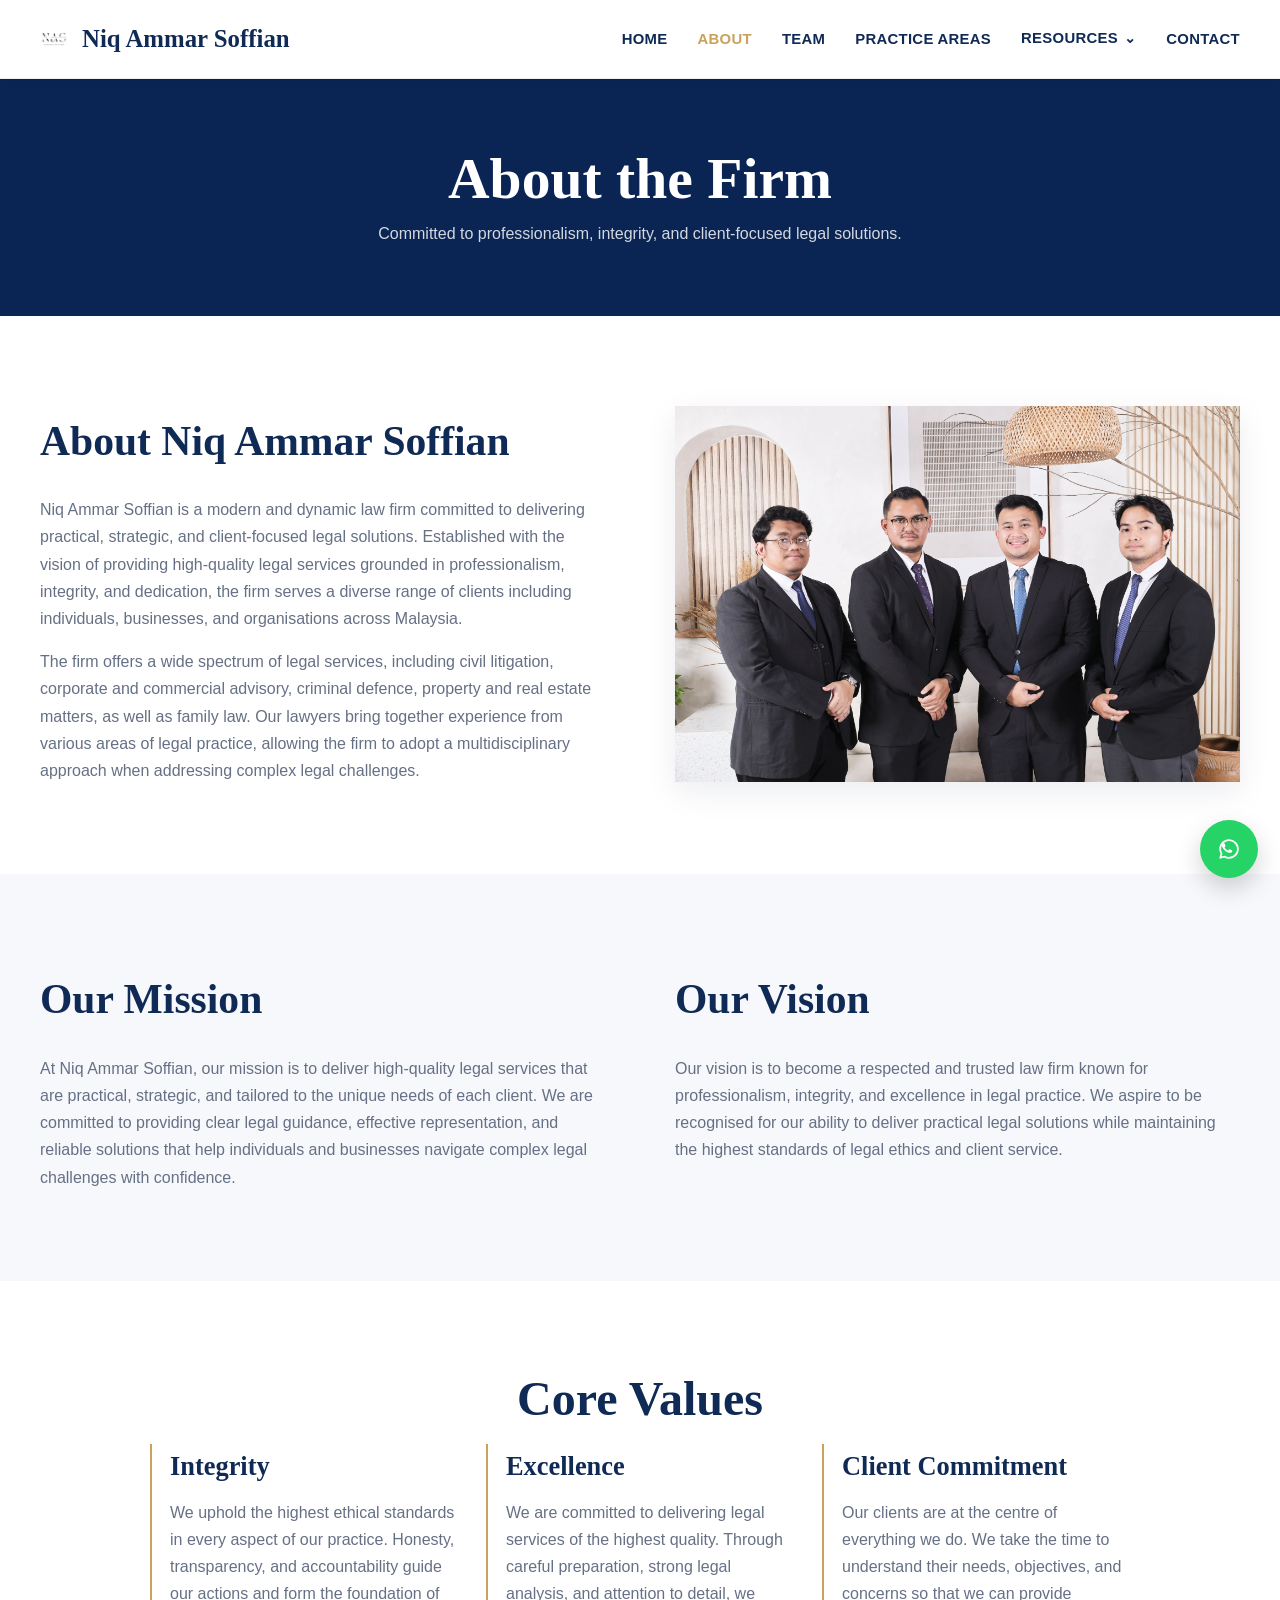
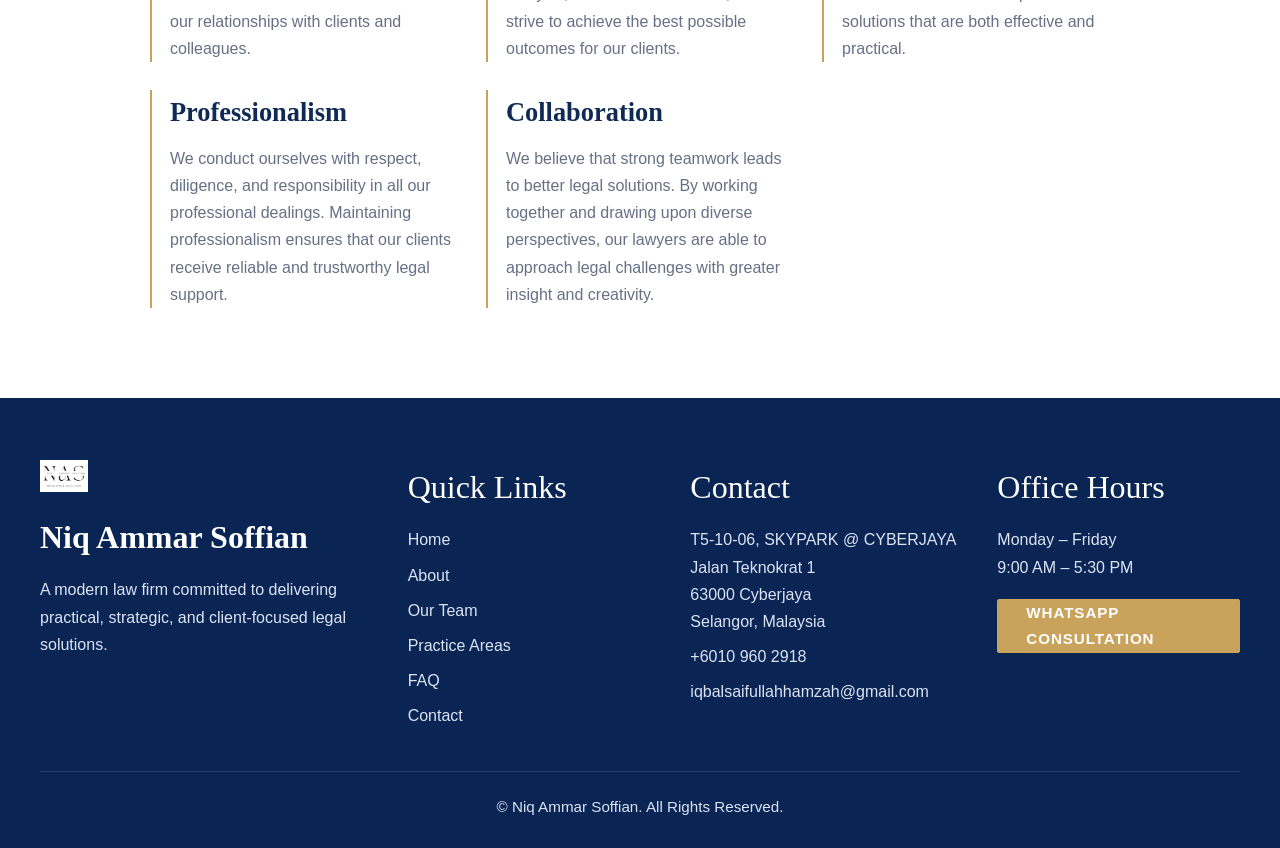
==== about.html @ d410e448 "Add files via upload" ====
<!DOCTYPE html>
<html lang="en">
<head>
  <meta charset="UTF-8" />
  <meta name="viewport" content="width=device-width, initial-scale=1.0" />
  <title>About | Niq Ammar Soffian</title>
  <meta name="description" content="Learn more about Niq Ammar Soffian, our mission, vision, and core values." />
  <meta name="keywords" content="about Niq Ammar Soffian, law firm mission, law firm vision, law firm values" />
  <link rel="stylesheet" href="css/style.css" />
</head>
<body>
  <div id="header-placeholder"></div>
<main>
    <section class="page-banner">
      <div class="container">
        <h1>About the Firm</h1>
        <p>Committed to professionalism, integrity, and client-focused legal solutions.</p>
      </div>
    </section>

    <section class="section fade-in">
      <div class="container">
        <div class="two-col">
          <div>
            <h2>About Niq Ammar Soffian</h2>
            <p>
              Niq Ammar Soffian is a modern and dynamic law firm committed to delivering practical, strategic,
              and client-focused legal solutions. Established with the vision of providing high-quality legal
              services grounded in professionalism, integrity, and dedication, the firm serves a diverse range
              of clients including individuals, businesses, and organisations across Malaysia.
            </p>
            <p>
              The firm offers a wide spectrum of legal services, including civil litigation, corporate and
              commercial advisory, criminal defence, property and real estate matters, as well as family law.
              Our lawyers bring together experience from various areas of legal practice, allowing the firm to
              adopt a multidisciplinary approach when addressing complex legal challenges.
            </p>
          </div>
          <div class="intro-image">
            <img src="images/Group_Photo.jpg" alt="Niq Ammar Soffian team group photo" />
          </div>
        </div>
      </div>
    </section>

    <section class="section section-light fade-in">
      <div class="container">
        <div class="two-col">
          <div>
            <h2>Our Mission</h2>
            <p>
              At Niq Ammar Soffian, our mission is to deliver high-quality legal services that are practical,
              strategic, and tailored to the unique needs of each client. We are committed to providing clear
              legal guidance, effective representation, and reliable solutions that help individuals and
              businesses navigate complex legal challenges with confidence.
            </p>
          </div>
          <div>
            <h2>Our Vision</h2>
            <p>
              Our vision is to become a respected and trusted law firm known for professionalism, integrity,
              and excellence in legal practice. We aspire to be recognised for our ability to deliver practical
              legal solutions while maintaining the highest standards of legal ethics and client service.
            </p>
          </div>
        </div>
      </div>
    </section>

    <section class="section fade-in">
      <div class="container">
        <h2 class="section-title">Core Values</h2>
        <div class="values-grid">
          <div class="value-box">
            <h3>Integrity</h3>
            <p>
              We uphold the highest ethical standards in every aspect of our practice. Honesty, transparency,
              and accountability guide our actions and form the foundation of our relationships with clients and colleagues.
            </p>
          </div>
          <div class="value-box">
            <h3>Excellence</h3>
            <p>
              We are committed to delivering legal services of the highest quality. Through careful preparation,
              strong legal analysis, and attention to detail, we strive to achieve the best possible outcomes for our clients.
            </p>
          </div>
          <div class="value-box">
            <h3>Client Commitment</h3>
            <p>
              Our clients are at the centre of everything we do. We take the time to understand their needs,
              objectives, and concerns so that we can provide solutions that are both effective and practical.
            </p>
          </div>
          <div class="value-box">
            <h3>Professionalism</h3>
            <p>
              We conduct ourselves with respect, diligence, and responsibility in all our professional dealings.
              Maintaining professionalism ensures that our clients receive reliable and trustworthy legal support.
            </p>
          </div>
          <div class="value-box">
            <h3>Collaboration</h3>
            <p>
              We believe that strong teamwork leads to better legal solutions. By working together and drawing
              upon diverse perspectives, our lawyers are able to approach legal challenges with greater insight and creativity.
            </p>
          </div>
        </div>
      </div>
    </section>
  </main>
  <div id="footer-placeholder"></div>
<a class="whatsapp-float" href="https://wa.me/60109602918" target="_blank" rel="noopener" title="Chat with us on WhatsApp" aria-label="Chat with us on WhatsApp">
    <svg viewBox="0 0 32 32" aria-hidden="true">
      <path d="M19.11 17.21c-.29-.15-1.7-.84-1.96-.94-.26-.1-.45-.15-.64.15-.19.29-.74.94-.91 1.13-.17.19-.34.22-.63.07-.29-.15-1.21-.44-2.31-1.4-.86-.77-1.44-1.71-1.61-2-.17-.29-.02-.45.13-.6.13-.13.29-.34.44-.51.15-.17.19-.29.29-.48.1-.19.05-.36-.02-.51-.07-.15-.64-1.54-.88-2.11-.23-.56-.47-.48-.64-.49h-.55c-.19 0-.51.07-.77.36-.26.29-1 1-.99 2.44.01 1.44 1.03 2.83 1.18 3.03.15.19 2.02 3.09 4.89 4.33.68.29 1.22.46 1.64.58.69.22 1.31.19 1.8.12.55-.08 1.7-.69 1.94-1.35.24-.66.24-1.22.17-1.35-.07-.14-.26-.21-.55-.36zM16.02 4.8c-6.16 0-11.15 4.99-11.15 11.15 0 1.96.51 3.87 1.48 5.55L4.8 27.2l5.86-1.53a11.13 11.13 0 0 0 5.36 1.37h.01c6.15 0 11.15-5 11.15-11.15 0-2.98-1.16-5.78-3.27-7.88A11.05 11.05 0 0 0 16.02 4.8zm0 20.36h-.01a9.15 9.15 0 0 1-4.66-1.27l-.33-.2-3.48.91.93-3.39-.21-.35a9.17 9.17 0 1 1 7.76 4.3z"/>
    </svg>
  </a>

  <script src="js/script.js"></script>
</body>
</html>
---- css/style.css ----
:root{
  --navy:#0A2554;
  --navy-dark:#081c43;
  --gold:#c9a35b;
  --gold-dark:#b48f49;
  --text:#667085;
  --heading:#102a56;
  --bg:#f7f8fb;
  --white:#ffffff;
  --border:#e7e9ee;
  --shadow:0 10px 30px rgba(15, 30, 65, 0.08);
  --container:1200px;
  --radius:4px;
}

*{
  box-sizing:border-box;
  margin:0;
  padding:0;
}

html{
  scroll-behavior:smooth;
}

body{
  font-family: "Segoe UI", Arial, sans-serif;
  color:var(--text);
  background:#fff;
  line-height:1.7;
}

img{
  max-width:100%;
  display:block;
}

a{
  text-decoration:none;
  color:inherit;
}

ul{
  list-style:none;
}

.container{
  width:min(100% - 40px, var(--container));
  margin:0 auto;
}

.section{
  padding:90px 0;
}

.section-light{
  background:var(--bg);
}

.section-title{
  font-family: Georgia, "Times New Roman", serif;
  font-size:clamp(2rem, 4vw, 3rem);
  line-height:1.15;
  color:var(--heading);
  text-align:center;
  margin-bottom:18px;
}

.section-subtitle{
  max-width:760px;
  margin:0 auto 48px;
  text-align:center;
  font-size:1.05rem;
}

.page-banner{
  background:var(--navy);
  color:#fff;
  padding:68px 0;
  text-align:center;
}

.page-banner h1{
  font-family: Georgia, "Times New Roman", serif;
  font-size:clamp(2.2rem, 5vw, 3.6rem);
  line-height:1.1;
  margin-bottom:10px;
}

.page-banner p{
  color:rgba(255,255,255,.82);
}

/* Header */
.site-header{
  position:sticky;
  top:0;
  z-index:1000;
  background:#fff;
  border-bottom:1px solid rgba(16,42,86,.08);
  box-shadow:0 2px 10px rgba(16,42,86,.05);
}

.header-inner{
  min-height:78px;
  display:flex;
  align-items:center;
  justify-content:space-between;
  gap:24px;
}

.brand{
  display:flex;
  align-items:center;
  gap:14px;
  min-width:0;
}

.brand img{
  width:28px;
  height:28px;
  object-fit:contain;
}

.brand-text{
  font-family: Georgia, "Times New Roman", serif;
  font-weight:700;
  color:var(--heading);
  font-size:1.55rem;
  line-height:1;
  white-space:nowrap;
}

.nav-toggle{
  display:none;
  background:none;
  border:none;
  width:42px;
  height:42px;
  cursor:pointer;
}

.nav-toggle span,
.nav-toggle::before,
.nav-toggle::after{
  content:"";
  display:block;
  height:2px;
  background:var(--heading);
  margin:7px 0;
  transition:.25s ease;
}

.main-nav > ul{
  display:flex;
  align-items:center;
  gap:30px;
}

.main-nav a{
  font-size:.93rem;
  font-weight:700;
  letter-spacing:.02em;
  color:var(--heading);
  text-transform:uppercase;
  transition:color .25s ease;
}

.main-nav a:hover,
.main-nav a.active{
  color:var(--gold);
}

.has-dropdown{
  position:relative;
}

.has-dropdown > a{
  display:flex;
  align-items:center;
  gap:6px;
}

.has-dropdown > a::after{
  content:"⌄";
  font-size:.9rem;
  line-height:1;
  transform:translateY(-1px);
}

.dropdown{
  position:absolute;
  top:calc(100% + 16px);
  left:0;
  min-width:120px;
  background:#fff;
  border:1px solid var(--border);
  border-radius:6px;
  box-shadow:var(--shadow);
  opacity:0;
  visibility:hidden;
  transform:translateY(6px);
  transition:.2s ease;
}

.dropdown a{
  display:block;
  padding:14px 16px;
  font-size:.92rem;
  text-transform:none;
}

.has-dropdown:hover .dropdown,
.has-dropdown:focus-within .dropdown{
  opacity:1;
  visibility:visible;
  transform:translateY(0);
}

/* Hero */
.hero{
  position:relative;
  min-height:760px;
  display:flex;
  align-items:center;
  justify-content:center;
  text-align:center;
  overflow:hidden;
  color:#fff;
}

.hero::before{
  content:"";
  position:absolute;
  inset:0;
  background:
    linear-gradient(rgba(11,34,78,.68), rgba(11,34,78,.68)),
    url("../images/Background.jpg") center/cover no-repeat;
}

.hero .container{
  position:relative;
  z-index:1;
}

.hero h1{
  font-family: Georgia, "Times New Roman", serif;
  font-size:clamp(2.7rem, 5.4vw, 5.2rem);
  line-height:1.05;
  max-width:850px;
  margin:0 auto 22px;
}

.hero p{
  max-width:760px;
  margin:0 auto 30px;
  color:rgba(255,255,255,.92);
  font-size:1.2rem;
}

.hero-actions{
  display:flex;
  justify-content:center;
  gap:16px;
  flex-wrap:wrap;
}

.btn{
  display:inline-flex;
  align-items:center;
  justify-content:center;
  gap:10px;
  min-height:54px;
  padding:0 28px;
  border:1px solid var(--gold);
  background:var(--gold);
  color:#fff;
  font-weight:700;
  font-size:.95rem;
  text-transform:uppercase;
  letter-spacing:.06em;
  transition:.25s ease;
  border-radius:2px;
}

.btn:hover{
  background:var(--gold-dark);
  border-color:var(--gold-dark);
  transform:translateY(-2px);
}

.btn-outline{
  background:transparent;
  border-color:rgba(255,255,255,.85);
  color:#fff;
}

.btn-outline:hover{
  background:#fff;
  border-color:#fff;
  color:var(--heading);
}

.btn-dark{
  background:var(--navy);
  border-color:var(--navy);
}

.btn-dark:hover{
  background:var(--navy-dark);
  border-color:var(--navy-dark);
}

/* Intro */
.intro-grid{
  display:grid;
  grid-template-columns:1.05fr .95fr;
  gap:60px;
  align-items:center;
}

.intro-text{
  max-width:760px;
  margin-inline:auto;
  text-align:center;
}

.intro-text h2{
  font-family: Georgia, "Times New Roman", serif;
  color:var(--heading);
  font-size:clamp(2rem,4vw,3rem);
  margin-bottom:22px;
}

.intro-text p + p{
  margin-top:18px;
}

.intro-image img{
  border-radius:0;
  box-shadow:var(--shadow);
  width:100%;
  object-fit:cover;
}

/* Cards */
.cards{
  display:grid;
  gap:24px;
}

.cards-5{
  grid-template-columns:repeat(3, 1fr);
}

.cards-5 .card:nth-child(4),
.cards-5 .card:nth-child(5){
  grid-column:span 1;
}

.practice-preview-wrap{
  max-width:860px;
  margin:0 auto;
}

.card{
  background:#fff;
  border:1px solid transparent;
  padding:28px 28px 24px;
  transition:.25s ease;
}

.card:hover{
  transform:translateY(-4px);
  box-shadow:var(--shadow);
}

.card h3{
  font-family: Georgia, "Times New Roman", serif;
  color:var(--heading);
  font-size:1.85rem;
  line-height:1.2;
  margin-bottom:14px;
}

.card p{
  font-size:1rem;
}

.card.highlight{
  border-color:var(--gold);
}

.practice-card h3{
  font-size:1.55rem;
}

.practice-card{
  min-height:172px;
}

.practice-card-link{
  display:block;
}

.practice-card-link:hover .practice-card h3{
  color:var(--gold);
}

/* Why Choose Us */
.features{
  display:grid;
  grid-template-columns:repeat(4,1fr);
  gap:34px;
}

.feature h3{
  font-family: Georgia, "Times New Roman", serif;
  color:var(--heading);
  font-size:1.75rem;
  margin-bottom:12px;
  line-height:1.2;
}

/* Testimonials */
.testimonial-section{
  background:var(--navy);
  color:#fff;
}

.testimonial-section .section-title{
  color:#fff;
}

.testimonial-slider{
  max-width:940px;
  margin:0 auto;
  text-align:center;
}

.testimonial-slide{
  display:none;
}

.testimonial-slide.active{
  display:block;
}

.testimonial-quote{
  font-style:italic;
  font-size:1.55rem;
  line-height:1.6;
  color:rgba(255,255,255,.95);
  margin-bottom:22px;
}

.testimonial-name{
  color:var(--gold);
  font-weight:800;
  text-transform:uppercase;
  letter-spacing:.08em;
  margin-bottom:30px;
}

.testimonial-dots{
  display:flex;
  justify-content:center;
  gap:12px;
}

.dot{
  width:10px;
  height:10px;
  border-radius:50%;
  border:none;
  background:rgba(255,255,255,.35);
  cursor:pointer;
}

.dot.active{
  background:var(--gold);
}

/* Team preview */
.team-preview-grid{
  display:grid;
  grid-template-columns:repeat(4,1fr);
  gap:26px;
  align-items:start;
}

.team-preview-card{
  text-align:center;
}

.team-preview-card img{
  width:100%;
  aspect-ratio:4/5.4;
  object-fit:cover;
  margin-bottom:16px;
}

.team-preview-card h3{
  font-family: Georgia, "Times New Roman", serif;
  color:var(--heading);
  font-size:1.4rem;
  line-height:1.3;
  margin-bottom:6px;
}

.team-preview-card p{
  color:var(--gold);
}

/* About */
.two-col{
  display:grid;
  grid-template-columns:1fr 1fr;
  gap:70px;
  align-items:start;
}

.two-col h2{
  font-family: Georgia, "Times New Roman", serif;
  color:var(--heading);
  font-size:2.6rem;
  margin-bottom:20px;
}

.two-col p + p{
  margin-top:16px;
}

.values-grid{
  display:grid;
  grid-template-columns:repeat(3,1fr);
  gap:28px;
  max-width:980px;
  margin:0 auto;
}

.value-box{
  border-left:2px solid var(--gold);
  padding-left:18px;
}

.value-box h3{
  font-family: Georgia, "Times New Roman", serif;
  color:var(--heading);
  font-size:1.65rem;
  margin-bottom:10px;
}

/* Team detailed */
.team-member{
  display:grid;
  grid-template-columns:420px 1fr;
  gap:44px;
  align-items:start;
  padding:90px 0;
}

.team-member.reverse{
  grid-template-columns:1fr 420px;
}

.team-member.reverse .member-image{
  order:2;
}

.team-member.reverse .member-content{
  order:1;
}

.member-image img{
  width:100%;
  aspect-ratio:4/5.5;
  object-fit:cover;
}

.member-role{
  color:var(--gold);
  text-transform:uppercase;
  font-weight:800;
  letter-spacing:.09em;
  font-size:.95rem;
  margin-bottom:10px;
}

.member-name{
  font-family: Georgia, "Times New Roman", serif;
  color:var(--heading);
  font-size:3rem;
  line-height:1.08;
  margin-bottom:18px;
}

.member-content p{
  margin-bottom:18px;
}

.member-block-title{
  font-family: Georgia, "Times New Roman", serif;
  color:var(--heading);
  font-size:1.1rem;
  letter-spacing:.04em;
  text-transform:uppercase;
  margin:18px 0 12px;
}

.tag-list{
  display:flex;
  flex-wrap:wrap;
  gap:10px;
}

.tag{
  border:1px solid var(--border);
  padding:6px 10px;
  font-size:.9rem;
  line-height:1;
  background:#fff;
}

.member-email{
  color:var(--gold);
  display:inline-block;
  margin-top:12px;
}

.member-email:hover{
  color:var(--gold-dark);
}

/* Practice areas page */
.practice-area-list{
  max-width:940px;
  margin:0 auto;
}

.practice-area-item{
  padding:38px 0 44px;
  border-bottom:1px solid var(--border);
}

.practice-area-item:last-child{
  border-bottom:none;
}

.practice-area-item h2{
  font-family: Georgia, "Times New Roman", serif;
  color:var(--heading);
  font-size:2.5rem;
  margin-bottom:16px;
}

/* FAQ */
.faq-list{
  max-width:980px;
  margin:0 auto;
}

.faq-item{
  border-bottom:1px solid var(--border);
}

.faq-question{
  width:100%;
  background:none;
  border:none;
  text-align:left;
  padding:26px 0;
  font-family: Georgia, "Times New Roman", serif;
  font-size:1.55rem;
  color:var(--heading);
  cursor:pointer;
  display:flex;
  align-items:center;
  justify-content:space-between;
  gap:16px;
}

.faq-question span:last-child{
  font-size:1.2rem;
  color:var(--gold);
}

.faq-answer{
  display:none;
  padding:0 0 24px;
}

.faq-item.active .faq-answer{
  display:block;
}

.faq-item.active .faq-question span:last-child{
  transform:rotate(45deg);
}

/* Contact */
.contact-grid{
  display:grid;
  grid-template-columns:1.05fr .95fr;
  gap:40px;
  align-items:start;
}

.contact-card{
  background:#fff;
  border:1px solid var(--border);
  padding:34px;
  box-shadow:var(--shadow);
}

.contact-card h2{
  font-family: Georgia, "Times New Roman", serif;
  color:var(--heading);
  font-size:2.4rem;
  margin-bottom:14px;
}

.contact-info p{
  margin-bottom:14px;
}

.contact-info strong{
  color:var(--heading);
}

.form-group{
  margin-bottom:18px;
}

label{
  display:block;
  color:var(--heading);
  font-weight:700;
  margin-bottom:8px;
}

input,
textarea{
  width:100%;
  border:1px solid var(--border);
  padding:14px 16px;
  font:inherit;
  color:var(--text);
  background:#fff;
  outline:none;
}

input:focus,
textarea:focus{
  border-color:var(--gold);
}

textarea{
  min-height:160px;
  resize:vertical;
}

.form-note{
  margin-top:12px;
  font-size:.95rem;
}

.map-wrap{
  overflow:hidden;
  border:1px solid var(--border);
  box-shadow:var(--shadow);
}

.map-wrap iframe{
  width:100%;
  height:520px;
  border:0;
  display:block;
}

/* Footer */
.site-footer{
  background:var(--navy);
  color:#dce3f3;
  padding:62px 0 28px;
  margin-top:0;
}

.footer-grid{
  display:grid;
  grid-template-columns:1.35fr 1fr 1.1fr 1fr;
  gap:40px;
  align-items:start;
}

.footer-brand img{
  width:48px;
  margin-bottom:18px;
}

.footer-brand h3,
.footer-title{
  font-family: Georgia, "Times New Roman", serif;
  color:#fff;
  font-size:2rem;
  margin-bottom:12px;
}

.footer-links a,
.footer-contact a{
  display:block;
  margin-bottom:8px;
  transition:color .2s ease;
}

.footer-links a:hover,
.footer-contact a:hover{
  color:var(--gold);
}

.footer-whatsapp{
  margin-top:18px;
}

.footer-bottom{
  margin-top:34px;
  padding-top:22px;
  border-top:1px solid rgba(255,255,255,.12);
  text-align:center;
  font-size:.95rem;
}

/* Floating WhatsApp */
.whatsapp-float{
  position:fixed;
  right:22px;
  bottom:22px;
  width:58px;
  height:58px;
  border-radius:50%;
  background:#25D366;
  color:#fff;
  display:flex;
  align-items:center;
  justify-content:center;
  box-shadow:0 10px 24px rgba(0,0,0,.18);
  z-index:1100;
  transition:.25s ease;
}

.whatsapp-float:hover{
  transform:translateY(-3px) scale(1.03);
}

.whatsapp-float svg{
  width:28px;
  height:28px;
  fill:currentColor;
}

/* Animations */
.fade-in{
  opacity:0;
  transform:translateY(20px);
  transition:opacity .7s ease, transform .7s ease;
}

.fade-in.visible{
  opacity:1;
  transform:translateY(0);
}

/* Responsive */
@media (max-width: 1100px){
  .features,
  .team-preview-grid{
    grid-template-columns:repeat(2,1fr);
  }

  .cards-5{
    grid-template-columns:repeat(2,1fr);
  }

  .footer-grid{
    grid-template-columns:repeat(2,1fr);
  }

  .team-member,
  .team-member.reverse{
    grid-template-columns:1fr;
  }

  .team-member.reverse .member-image,
  .team-member.reverse .member-content{
    order:initial;
  }
}

@media (max-width: 900px){
  .nav-toggle{
    display:block;
  }

  .main-nav{
    position:absolute;
    top:100%;
    left:0;
    right:0;
    background:#fff;
    border-bottom:1px solid var(--border);
    box-shadow:0 12px 30px rgba(15,30,65,.1);
    display:none;
  }

  .main-nav.open{
    display:block;
  }

  .main-nav > ul{
    flex-direction:column;
    align-items:flex-start;
    gap:0;
    padding:18px 20px;
  }

  .main-nav li{
    width:100%;
  }

  .main-nav a{
    display:block;
    width:100%;
    padding:12px 0;
  }

  .dropdown{
    position:static;
    opacity:1;
    visibility:visible;
    transform:none;
    border:none;
    box-shadow:none;
    padding-left:14px;
    margin-top:-4px;
  }

  .intro-grid,
  .two-col,
  .contact-grid{
    grid-template-columns:1fr;
  }

  .values-grid{
    grid-template-columns:1fr 1fr;
  }

  .hero{
    min-height:640px;
  }
}

@media (max-width: 680px){
  .container{
    width:min(100% - 24px, var(--container));
  }

  .section{
    padding:70px 0;
  }

  .hero{
    min-height:560px;
  }

  .hero p{
    font-size:1.03rem;
  }

  .hero-actions{
    flex-direction:column;
    align-items:center;
  }

  .btn{
    width:100%;
    max-width:320px;
  }

  .features,
  .team-preview-grid,
  .cards-5,
  .values-grid,
  .footer-grid{
    grid-template-columns:1fr;
  }

  .member-name{
    font-size:2.3rem;
  }

  .practice-area-item h2,
  .feature h3,
  .card h3{
    font-size:2rem;
  }

  .faq-question{
    font-size:1.28rem;
  }

  .brand-text{
    font-size:1.2rem;
  }
}
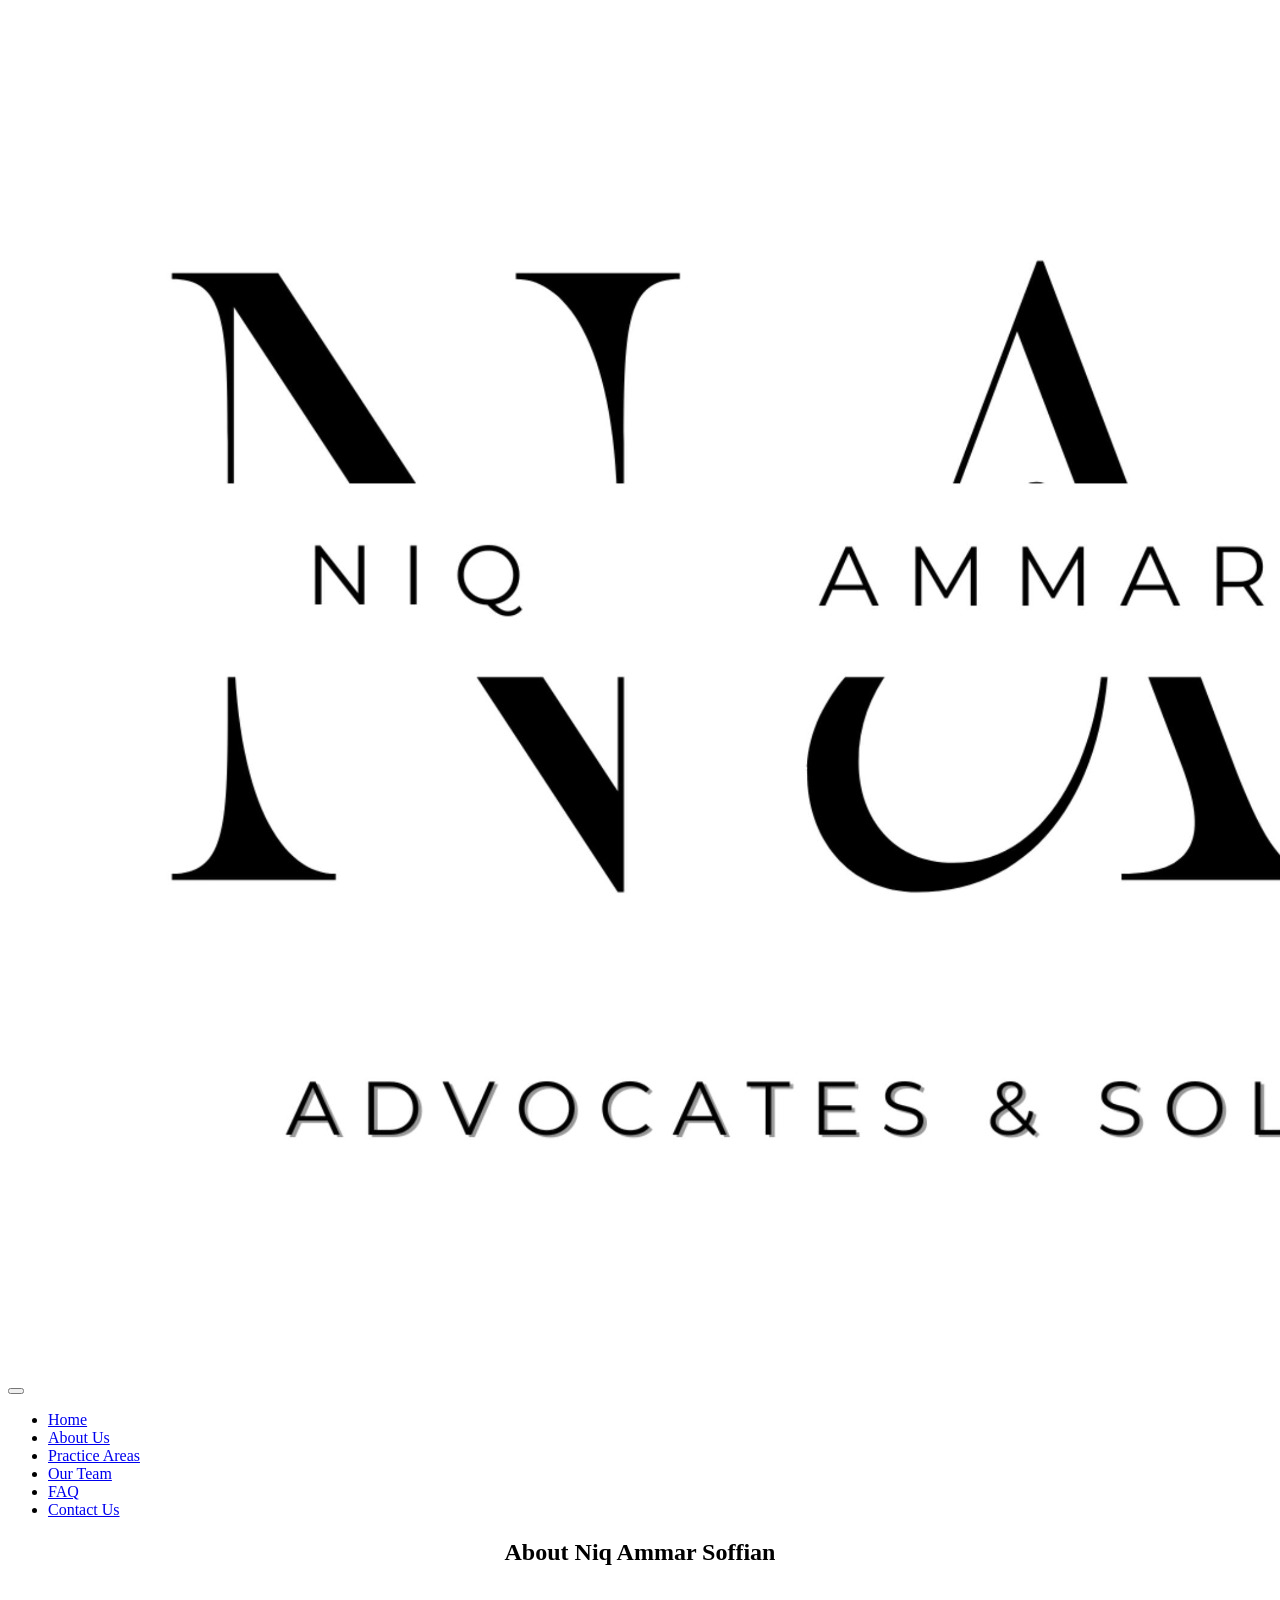
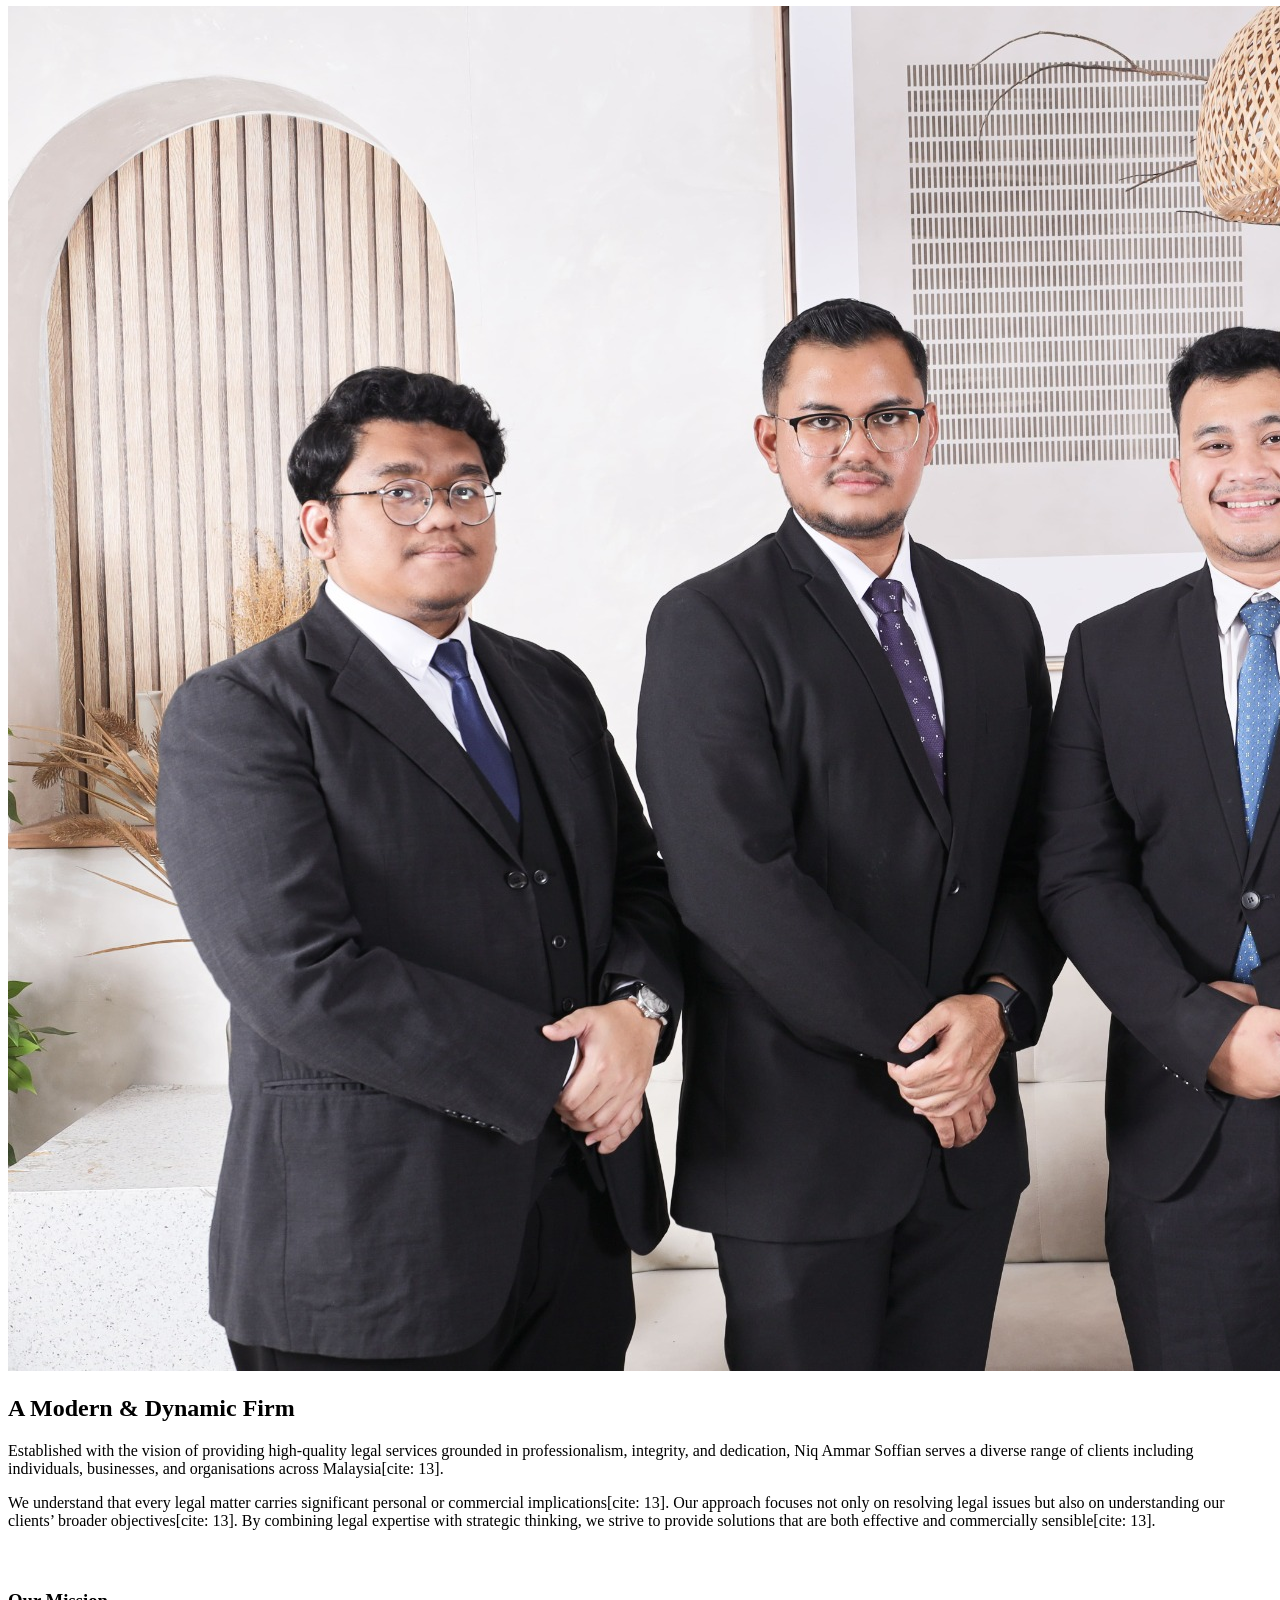
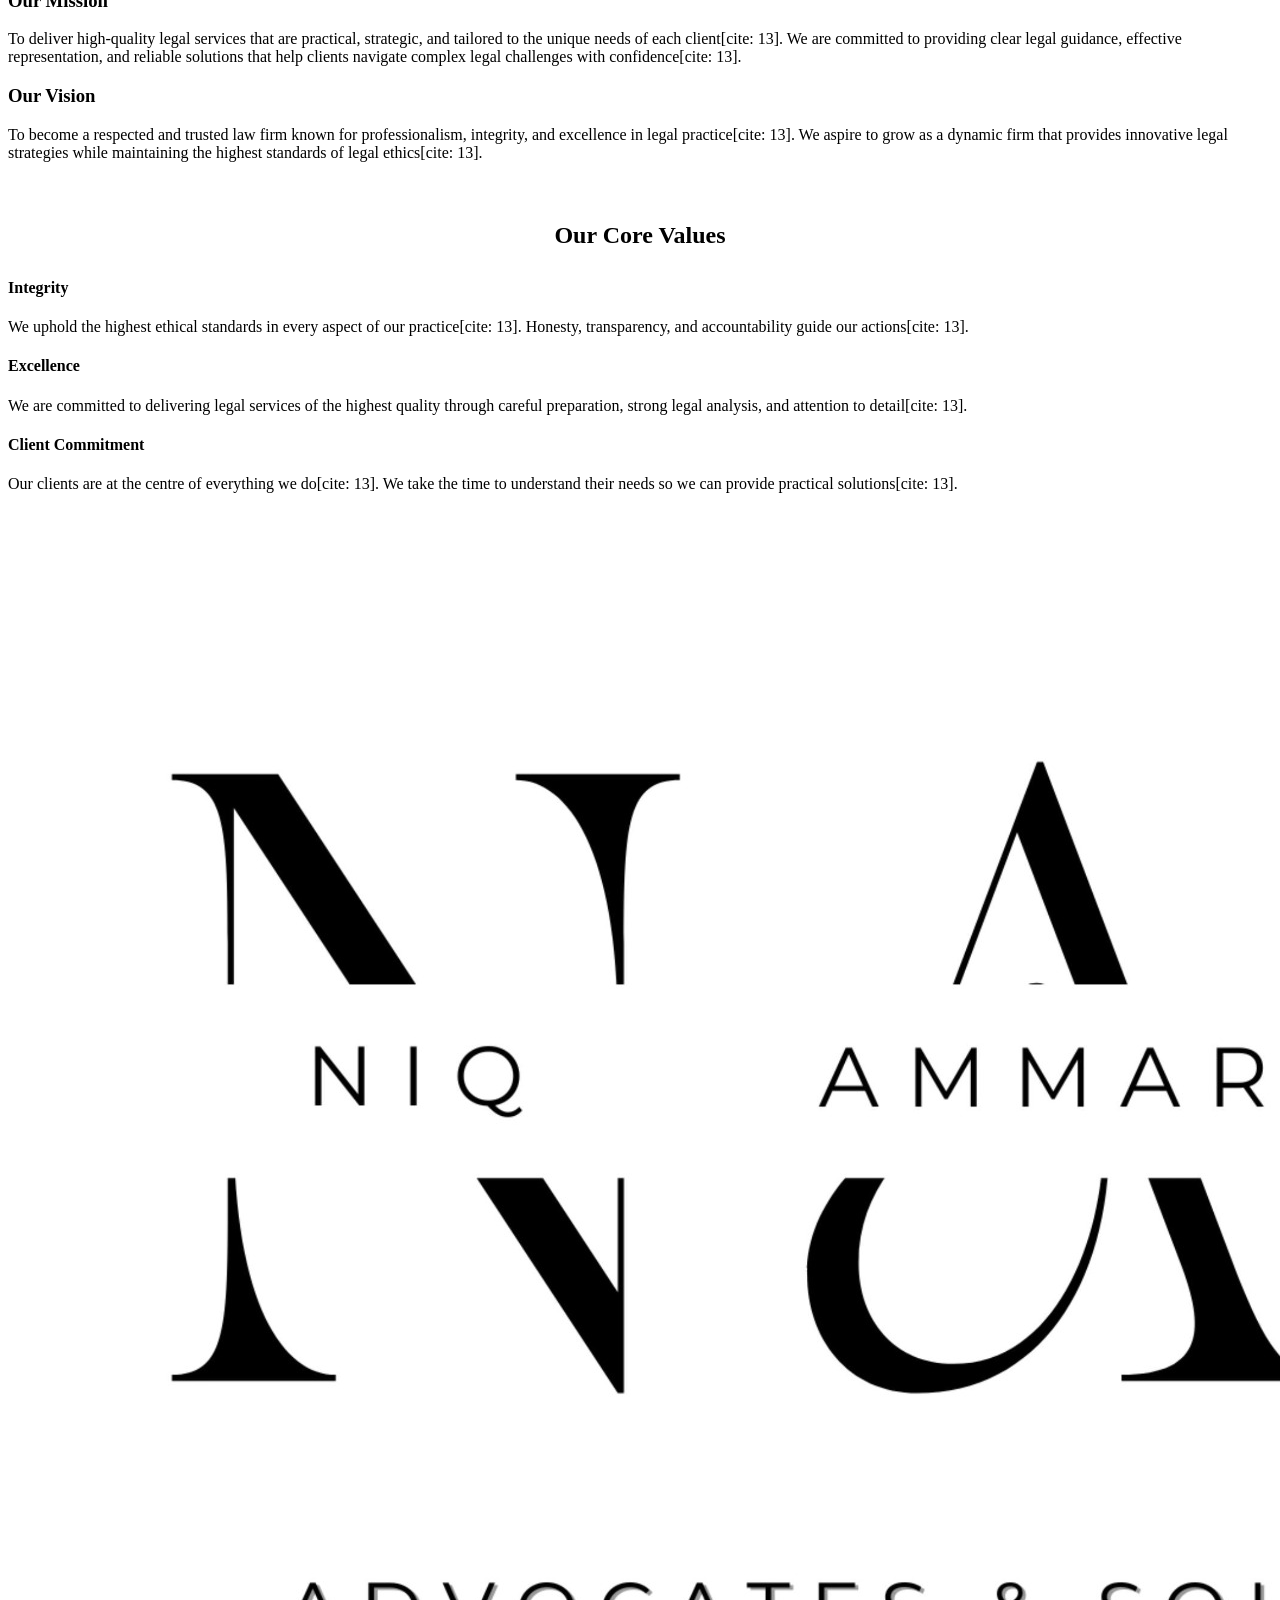
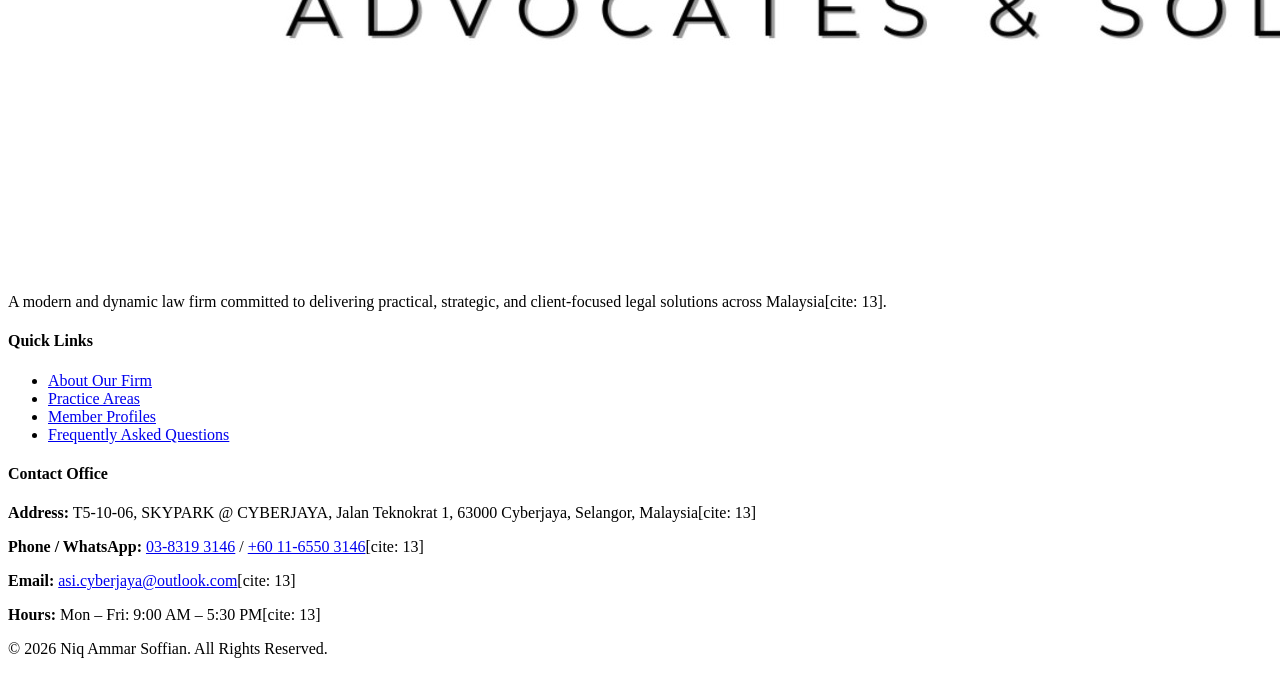
==== commit a48e4b81: "Update about.html 17.7" ====
--- a/about.html
+++ b/about.html
@@ -1,122 +1,61 @@
 <!DOCTYPE html>
 <html lang="en">
 <head>
-  <meta charset="UTF-8" />
-  <meta name="viewport" content="width=device-width, initial-scale=1.0" />
-  <title>About | Niq Ammar Soffian</title>
-  <meta name="description" content="Learn more about Niq Ammar Soffian, our mission, vision, and core values." />
-  <meta name="keywords" content="about Niq Ammar Soffian, law firm mission, law firm vision, law firm values" />
-  <link rel="stylesheet" href="css/style.css" />
+  <meta charset="UTF-8">
+  <meta name="viewport" content="width=device-width, initial-scale=1.0">
+  <title>About Us | Niq Ammar Soffian</title>
+  <link rel="stylesheet" href="style.css">
 </head>
 <body>
   <div id="header-placeholder"></div>
-<main>
-    <section class="page-banner">
-      <div class="container">
-        <h1>About the Firm</h1>
-        <p>Committed to professionalism, integrity, and client-focused legal solutions.</p>
+
+  <section class="section-padding">
+    <div class="container fade-in">
+      <h1 style="text-align: center; margin-bottom: 40px;">About Niq Ammar Soffian</h1>
+      
+      <div class="grid-2">
+        <div class="feature-image">
+          <img src="images/Group_Photo.jpg" alt="Niq Ammar Soffian Partners and Associates">
+        </div>
+        <div>
+          <h2>A Modern & Dynamic Firm</h2>
+          <p style="margin-top: 15px;">Established with the vision of providing high-quality legal services grounded in professionalism, integrity, and dedication, Niq Ammar Soffian serves a diverse range of clients including individuals, businesses, and organisations across Malaysia[cite: 13].</p>
+          <p style="margin-top: 15px;">We understand that every legal matter carries significant personal or commercial implications[cite: 13]. Our approach focuses not only on resolving legal issues but also on understanding our clients’ broader objectives[cite: 13]. By combining legal expertise with strategic thinking, we strive to provide solutions that are both effective and commercially sensible[cite: 13].</p>
+        </div>
       </div>
-    </section>
 
-    <section class="section fade-in">
-      <div class="container">
-        <div class="two-col">
-          <div>
-            <h2>About Niq Ammar Soffian</h2>
-            <p>
-              Niq Ammar Soffian is a modern and dynamic law firm committed to delivering practical, strategic,
-              and client-focused legal solutions. Established with the vision of providing high-quality legal
-              services grounded in professionalism, integrity, and dedication, the firm serves a diverse range
-              of clients including individuals, businesses, and organisations across Malaysia.
-            </p>
-            <p>
-              The firm offers a wide spectrum of legal services, including civil litigation, corporate and
-              commercial advisory, criminal defence, property and real estate matters, as well as family law.
-              Our lawyers bring together experience from various areas of legal practice, allowing the firm to
-              adopt a multidisciplinary approach when addressing complex legal challenges.
-            </p>
+      <div class="grid-2" style="margin-top: 60px;">
+        <div class="card">
+          <h3>Our Mission</h3>
+          <p>To deliver high-quality legal services that are practical, strategic, and tailored to the unique needs of each client[cite: 13]. We are committed to providing clear legal guidance, effective representation, and reliable solutions that help clients navigate complex legal challenges with confidence[cite: 13].</p>
+        </div>
+        <div class="card">
+          <h3>Our Vision</h3>
+          <p>To become a respected and trusted law firm known for professionalism, integrity, and excellence in legal practice[cite: 13]. We aspire to grow as a dynamic firm that provides innovative legal strategies while maintaining the highest standards of legal ethics[cite: 13].</p>
+        </div>
+      </div>
+
+      <div style="margin-top: 60px;">
+        <h2 style="text-align: center; margin-bottom: 30px;">Our Core Values</h2>
+        <div class="grid-3">
+          <div class="card">
+            <h4>Integrity</h4>
+            <p>We uphold the highest ethical standards in every aspect of our practice[cite: 13]. Honesty, transparency, and accountability guide our actions[cite: 13].</p>
           </div>
-          <div class="intro-image">
-            <img src="images/Group_Photo.jpg" alt="Niq Ammar Soffian team group photo" />
+          <div class="card">
+            <h4>Excellence</h4>
+            <p>We are committed to delivering legal services of the highest quality through careful preparation, strong legal analysis, and attention to detail[cite: 13].</p>
+          </div>
+          <div class="card">
+            <h4>Client Commitment</h4>
+            <p>Our clients are at the centre of everything we do[cite: 13]. We take the time to understand their needs so we can provide practical solutions[cite: 13].</p>
           </div>
         </div>
       </div>
-    </section>
+    </div>
+  </section>
 
-    <section class="section section-light fade-in">
-      <div class="container">
-        <div class="two-col">
-          <div>
-            <h2>Our Mission</h2>
-            <p>
-              At Niq Ammar Soffian, our mission is to deliver high-quality legal services that are practical,
-              strategic, and tailored to the unique needs of each client. We are committed to providing clear
-              legal guidance, effective representation, and reliable solutions that help individuals and
-              businesses navigate complex legal challenges with confidence.
-            </p>
-          </div>
-          <div>
-            <h2>Our Vision</h2>
-            <p>
-              Our vision is to become a respected and trusted law firm known for professionalism, integrity,
-              and excellence in legal practice. We aspire to be recognised for our ability to deliver practical
-              legal solutions while maintaining the highest standards of legal ethics and client service.
-            </p>
-          </div>
-        </div>
-      </div>
-    </section>
-
-    <section class="section fade-in">
-      <div class="container">
-        <h2 class="section-title">Core Values</h2>
-        <div class="values-grid">
-          <div class="value-box">
-            <h3>Integrity</h3>
-            <p>
-              We uphold the highest ethical standards in every aspect of our practice. Honesty, transparency,
-              and accountability guide our actions and form the foundation of our relationships with clients and colleagues.
-            </p>
-          </div>
-          <div class="value-box">
-            <h3>Excellence</h3>
-            <p>
-              We are committed to delivering legal services of the highest quality. Through careful preparation,
-              strong legal analysis, and attention to detail, we strive to achieve the best possible outcomes for our clients.
-            </p>
-          </div>
-          <div class="value-box">
-            <h3>Client Commitment</h3>
-            <p>
-              Our clients are at the centre of everything we do. We take the time to understand their needs,
-              objectives, and concerns so that we can provide solutions that are both effective and practical.
-            </p>
-          </div>
-          <div class="value-box">
-            <h3>Professionalism</h3>
-            <p>
-              We conduct ourselves with respect, diligence, and responsibility in all our professional dealings.
-              Maintaining professionalism ensures that our clients receive reliable and trustworthy legal support.
-            </p>
-          </div>
-          <div class="value-box">
-            <h3>Collaboration</h3>
-            <p>
-              We believe that strong teamwork leads to better legal solutions. By working together and drawing
-              upon diverse perspectives, our lawyers are able to approach legal challenges with greater insight and creativity.
-            </p>
-          </div>
-        </div>
-      </div>
-    </section>
-  </main>
   <div id="footer-placeholder"></div>
-<a class="whatsapp-float" href="https://wa.me/60109602918" target="_blank" rel="noopener" title="Chat with us on WhatsApp" aria-label="Chat with us on WhatsApp">
-    <svg viewBox="0 0 32 32" aria-hidden="true">
-      <path d="M19.11 17.21c-.29-.15-1.7-.84-1.96-.94-.26-.1-.45-.15-.64.15-.19.29-.74.94-.91 1.13-.17.19-.34.22-.63.07-.29-.15-1.21-.44-2.31-1.4-.86-.77-1.44-1.71-1.61-2-.17-.29-.02-.45.13-.6.13-.13.29-.34.44-.51.15-.17.19-.29.29-.48.1-.19.05-.36-.02-.51-.07-.15-.64-1.54-.88-2.11-.23-.56-.47-.48-.64-.49h-.55c-.19 0-.51.07-.77.36-.26.29-1 1-.99 2.44.01 1.44 1.03 2.83 1.18 3.03.15.19 2.02 3.09 4.89 4.33.68.29 1.22.46 1.64.58.69.22 1.31.19 1.8.12.55-.08 1.7-.69 1.94-1.35.24-.66.24-1.22.17-1.35-.07-.14-.26-.21-.55-.36zM16.02 4.8c-6.16 0-11.15 4.99-11.15 11.15 0 1.96.51 3.87 1.48 5.55L4.8 27.2l5.86-1.53a11.13 11.13 0 0 0 5.36 1.37h.01c6.15 0 11.15-5 11.15-11.15 0-2.98-1.16-5.78-3.27-7.88A11.05 11.05 0 0 0 16.02 4.8zm0 20.36h-.01a9.15 9.15 0 0 1-4.66-1.27l-.33-.2-3.48.91.93-3.39-.21-.35a9.17 9.17 0 1 1 7.76 4.3z"/>
-    </svg>
-  </a>
-
   <script src="js/script.js"></script>
 </body>
 </html>
